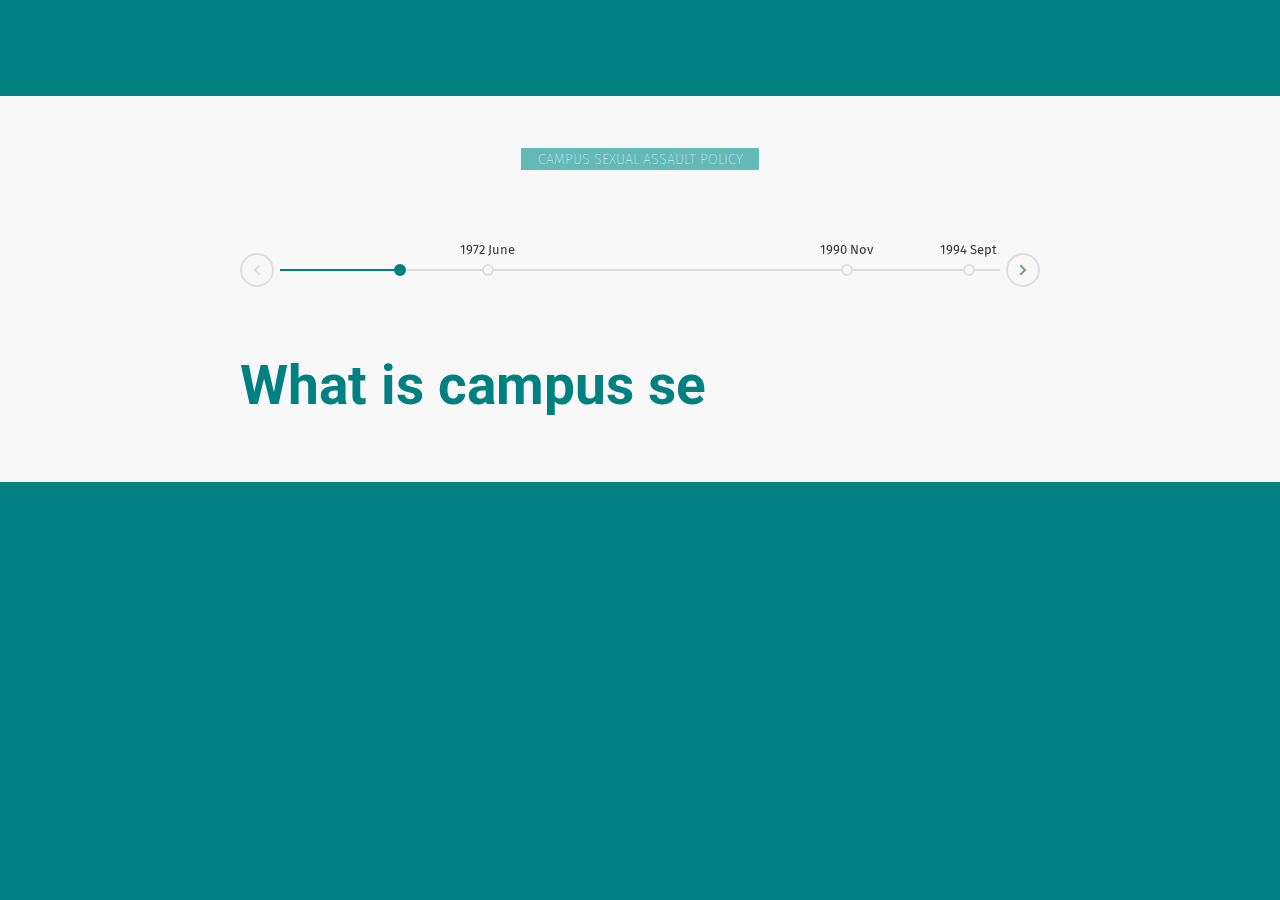
==== index.html @ 4e75dadd "setting up" ====
<!doctype html>
<html lang="en" class="no-js">
<head>
	<title>586 Project 2 Education Slider</title>
	<meta charset="UTF-8">
	<meta name="viewport" content="width=device-width, initial-scale=1">
	<link href='https://fonts.googleapis.com/css?family=Playfair+Display:700,900|Fira+Sans:400,400italic' rel='stylesheet' type='text/css'>
	<script src="http://ajax.googleapis.com/ajax/libs/jquery/1.10.2/jquery.min.js"></script>
	<link href='https://fonts.googleapis.com/css?family=Roboto:400,300,700' rel='stylesheet' type='text/css'>
	<script src="https://ajax.googleapis.com/ajax/libs/jquery/1.11.3/jquery.min.js"></script><!--Bootstrap-->
	<link href="css/bootstrap.min.css" rel="stylesheet"><!--Bootstrap-->
	<link rel="stylesheet" href="css/reset.css"> <!-- CSS reset -->
	<link rel="stylesheet" href="css/style.css"> <!-- Resource style -->
	<script src="js/modernizr.js"></script> <!-- Modernizr -->
</head>

<body>
<div class="strip">
<section class="cd-horizontal-timeline">
	<div class="title-box">
		<h6>Campus Sexual Assault Policy</h6>
	</div>
	<div class="timeline">
		<div class="events-wrapper">
			<div class="events">
				<ol>
					<li><a href="#0" data-date="16/01/2014" class="selected"></a></li>
					<li><a href="#0" data-date="28/01/2014">1972 June</a></li> <!-- Title IX-->
					<li><a href="#0" data-date="01/04/2014">1990 Nov</a></li> <!-- Clery Act-->
					<li><a href="#0" data-date="20/04/2014">1994 Sept</a></li> <!-- Violence Against Women Act-->
					<li><a href="#0" data-date="05/07/2014">2011 Apr</a></li> <!-- Dear Colleague-->
					<li><a href="#0" data-date="30/07/2014">2014 Jan</a></li> <!-- Not Alone Campaign is launched - first white house report -->
					<li><a href="#0" data-date="10/08/2014">2014 Sept</a></li> <!-- US Department of Edu relased list of colleges/univ under investigation-->
					<li><a href="#0" data-date="01/11/2014">2014 Sept</a></li> <!-- Its on Us campaign launched-->
					<li><a href="#0" data-date="10/12/2014">2014 Nov</a></li> <!-- Columbia student begins mattress performance -->
					<li><a href="#0" data-date="19/01/2015">2015 Feb</a></li> <!-- The Hunting Ground is released -->
					<li><a href="#0" data-date="03/03/2015">Test Your Knowledge</a></li> <!-- AAU Survey released-->
				</ol>

				<span class="filling-line" aria-hidden="true"></span>
			</div> <!-- .events -->
		</div> <!-- .events-wrapper -->

		<ul class="cd-timeline-navigation">
			<li><a href="#0" class="prev inactive">Prev</a></li>
			<li><a href="#0" class="next">Next</a></li>
		</ul> <!-- .cd-timeline-navigation -->
	</div> <!-- .timeline -->


<!-- Title Page -->
	<div class="events-content">
		<div class="container">
		<ol>
			<li class="selected" data-date="16/01/2014">
				<h1 class="title"></h1>
			</li>


<!-- Title IX-->
			<li data-date="28/01/2014">
				<div class="row">
				<div class="col-md-12">
				<h3>Prohibiting discrimination</h3>
				<h2>Title IX Signed into Law</h2>
				<em>June 23, 1972</em>
			</div>
			<div class="col-md-7">
				<p>
					Title IX is a section of the Education Amendments of 1972 that says people can not be discriminated against on the basis of sex in any educational program that receives federal funding. Although the law impacted other aspects of women's educational experience, it was not applied to cases of sexual assault until the Dear Colleague letter in 2011.
				</p>
				</div>
				<div class="col-md-5">
				<img class="image1" src="img/boy-girl.gif" style="width:100%;">
				</div>
			</div>
			</li>

<!-- Clery Act-->
			<li data-date="01/04/2014">
				<div class="row">
				<div class="col-md-12">
				<h3>Universities must keep records</h3>
				<h2>Clery Act signed into law</h2>
				<em>November 7, 1990</em>
			</div>
			<div class="col-md-9">
				<p>
					The Clery Act was named for Jeanne Clery, a student who was raped and murdered in her dorm room at Lehigh University in 1986. The Jeanne Clery Disclosure of Campus Security Policy and Campus Crime Statistics Act, otherwise known as the Clery Act, requires all colleges and universities who receive federal financial aid to disclose their crime statistics in an annual report. Also requires the university to maintain a public crime log, provide timely warnings about crimes which pose a serious or ongoing threat to students and employees, and devise an emergency response, notification and testing policy.
				</p>
				</div>
				<div class="col-md-3">
				<img class="image1" src="img/clery.gif" style="width:100%;">
				</div>
			</div>
			</li>

<!-- Violence Against Women Act-->
			<li data-date="20/04/2014">
				<h3>Funding investigations</h3>
				<h2>The Violence Against Women Act signed into law</h2>
				<em>September 12, 1994</em>
				<p>
					The Violence Against Women Act dedicated about $1.6 billion to investigating violent crimes like sexual assault carried out against women. It also took measures to protect victims and created the Office on Violence Against Women within the Department of Justice. It was reauthorized in 2004 and 2013.
				</p>
			</li>

<!-- Dear Colleague-->
			<li data-date="05/07/2014">
				<h3>Students can file complaints against mishandling.</h3>
				<h2>Dear Colleague</h2>
				<em>April 3, 2011</em>
				<p>
					<a href="http://www2.ed.gov/about/offices/list/ocr/letters/colleague-201104.pdf" target="_blank">The Dear Colleague Letter</a> of April 2011 was a letter from the Department of Education's Office for Civil Rights that said
					"The sexual harassment of students, including sexual violence, interferes with students’ right to receive an education free from discrimination and, in the case of sexual violence, is a crime." This allowed students to file Title IX complaints when their cases were not handled properly by their college or university.
				</p>
			</li>

<!-- Not Alone Campaign is launched - first white house report -->
			<li data-date="30/07/2014">
				<h3>First White House report on sexual assault</h3>
				<h2>Not Alone campaign is launched</h2>
				<em>January 22, 2014</em>
				<p>
					As part of the Violence Against Women Reauthorization Act of 2013, the Campus Sexual Violence Elimination Act further clarifies requirements of Title IX and the Clery Act. It outlines the rights of victims to report the crime to police and the guarantee of a fair and quick disciplinary process. It also expanded the definition of sexual violence to include dating violence and stalking, along with sexual assault.
				</p>
			</li>

<!-- US Department of Edu relased list of colleges/univ under investigation-->
			<li data-date="10/08/2014">
				<h3>An expanded definition of sexual assault.</h3>
				<h2>Campus Sexual Violence Elimination Act becomes law</h2>
				<em>March 6, 2013</em>
				<p>
				As part of the Violence Against Women Reauthorization Act of 2013, the Campus Sexual Violence Elimination Act further clarifies requirements of Title IX and the Clery Act. It outlines the rights of victims to report the crime to police and the guarantee of a fair and quick disciplinary process. It also expanded the definition of sexual violence to include dating violence and stalking, along with sexual assault.
				</p>
			</li>

			<!-- <li data-date="15/09/2014">
				<h2>106 colleges under investigation for Title IX violations</h2>
				<em>May 1, 2014</em>
				<p>
					Lorem ipsum dolor sit amet, consectetur adipisicing elit. Illum praesentium officia, fugit recusandae ipsa, quia velit nulla adipisci? Consequuntur aspernatur at, eaque hic repellendus sit dicta consequatur quae, ut harum ipsam molestias maxime non nisi reiciendis eligendi! Doloremque quia pariatur harum ea amet quibusdam quisquam, quae, temporibus dolores porro doloribus.
				</p>
			</li> -->

			<li data-date="01/11/2014">
				<h2>It's On Us campaign is launched</h2>
				<em>November 1st, 2014</em>
				<p>
					Lorem ipsum dolor sit amet, consectetur adipisicing elit. Illum praesentium officia, fugit recusandae ipsa, quia velit nulla adipisci? Consequuntur aspernatur at, eaque hic repellendus sit dicta consequatur quae, ut harum ipsam molestias maxime non nisi reiciendis eligendi! Doloremque quia pariatur harum ea amet quibusdam quisquam, quae, temporibus dolores porro doloribus.
				</p>
			</li>

			<li data-date="10/12/2014">
				<h2>Event title here</h2>
				<em>December 10th, 2014</em>
				<p>
					Lorem ipsum dolor sit amet, consectetur adipisicing elit. Illum praesentium officia, fugit recusandae ipsa, quia velit nulla adipisci? Consequuntur aspernatur at, eaque hic repellendus sit dicta consequatur quae, ut harum ipsam molestias maxime non nisi reiciendis eligendi! Doloremque quia pariatur harum ea amet quibusdam quisquam, quae, temporibus dolores porro doloribus.
				</p>
			</li>

			<li data-date="19/01/2015">
				<h2>Event title here</h2>
				<em>January 19th, 2015</em>
				<p>
					Lorem ipsum dolor sit amet, consectetur adipisicing elit. Illum praesentium officia, fugit recusandae ipsa, quia velit nulla adipisci? Consequuntur aspernatur at, eaque hic repellendus sit dicta consequatur quae, ut harum ipsam molestias maxime non nisi reiciendis eligendi! Doloremque quia pariatur harum ea amet quibusdam quisquam, quae, temporibus dolores porro doloribus.
				</p>
			</li>

			<li data-date="03/03/2015">

				<!-- <h2>Event title here</h2>
				<em>March 3rd, 2015</em>
				<p>
					Lorem ipsum dolor sit amet, consectetur adipisicing elit. Illum praesentium officia, fugit recusandae ipsa, quia velit nulla adipisci? Consequuntur aspernatur at, eaque hic repellendus sit dicta consequatur quae, ut harum ipsam molestias maxime non nisi reiciendis eligendi! Doloremque quia pariatur harum ea amet quibusdam quisquam, quae, temporibus dolores porro doloribus.
				</p> -->
			</li>
		</ol>
	</div>
	</div> <!-- .events-content -->
</section>
</div>

<!-- type plugin below -->


<script>

// $(document).ready(function(){
//   console.info("DOM Ready!");

	$(function(){
	      $(".title").typed({
	        strings: ["What is campus sexual assault?", "Click through history to find out."],
	        typeSpeed: 0,
					showCursor: false
	      });
	  });

// });

</script>

<script src="js/jquery-2.1.4.js"></script>
<script src="js/jquery.mobile.custom.min.js"></script>
<script src="js/main.js"></script> <!-- Resource jQuery -->
<script src="js/typed.js"></script>

<script src="js/bootstrap.min.js"></script>

</body>


</html>
---- css/style.css ----
/* --------------------------------

Primary style

-------------------------------- */
*, *::after, *::before {
  box-sizing: border-box;
}

html {
  font-size: 62.5%;
  background-color: #008080;
}

body {
  font-size: 1.6rem;
  font-family: "Fira Sans", sans-serif;
  color: #383838;
  background-color: #f8f8f8;
}

a {
  color: #008080;
  text-decoration: none;
}

a:hover {
  color: #ffaf35;
  text-decoration: none;
}

/*a:visited {
  text-decoration: none;
  color: #008080;
}*/

a:active {
  text-decoration: none;
  color: #008080;
}



/* --------------------------------

Main Components

-------------------------------- */
/*.strip {
  width: auto;
  height: 30em;
  background-color: white;
}*/

.cd-horizontal-timeline {
  opacity: 0;
  margin: 2em auto;
  padding: 2em;
  -webkit-transition: opacity 0.2s;
  -moz-transition: opacity 0.2s;
  transition: opacity 0.2s;
}
.cd-horizontal-timeline::before {
  /* never visible - this is used in jQuery to check the current MQ */
  content: 'mobile';
  display: none;
}
.cd-horizontal-timeline.loaded {
  /* show the timeline after events position has been set (using JavaScript) */
  opacity: 1;
}
.cd-horizontal-timeline .timeline {
  position: relative;
  height: 100px;
  width: 90%;
  max-width: 800px;
  margin: 0 auto;
}
.cd-horizontal-timeline .events-wrapper {
  position: relative;
  height: 100%;
  margin: 0 40px;
  overflow: hidden;
}
.cd-horizontal-timeline .events-wrapper::after, .cd-horizontal-timeline .events-wrapper::before {
  /* these are used to create a shadow effect at the sides of the timeline */
  content: '';
  position: absolute;
  z-index: 2;
  top: 0;
  height: 100%;
  width: 20px;
}
.cd-horizontal-timeline .events-wrapper::before {
  left: 0;
  /*background-image: -webkit-linear-gradient( left , #f8f8f8, rgba(248, 248, 248, 0));
  background-image: linear-gradient(to right, #f8f8f8, rgba(248, 248, 248, 0));*/
}
.cd-horizontal-timeline .events-wrapper::after {
  right: 0;
  /*background-image: -webkit-linear-gradient( right , #f8f8f8, rgba(248, 248, 248, 0));
  background-image: linear-gradient(to left, #f8f8f8, rgba(248, 248, 248, 0));*/
}
.cd-horizontal-timeline .events {
  /* this is the grey line/timeline */
  position: absolute;
  z-index: 1;
  left: 0;
  top: 49px;
  height: 2px;
  /* width will be set using JavaScript */
  background: #dfdfdf;
  -webkit-transition: -webkit-transform 0.4s;
  -moz-transition: -moz-transform 0.4s;
  transition: transform 0.4s;
}
.cd-horizontal-timeline .filling-line {
  /* this is used to create the green line filling the timeline */
  position: absolute;
  z-index: 1;
  left: 0;
  top: 0;
  height: 100%;
  width: 100%;
  background-color: #008080;
  -webkit-transform: scaleX(0);
  -moz-transform: scaleX(0);
  -ms-transform: scaleX(0);
  -o-transform: scaleX(0);
  transform: scaleX(0);
  -webkit-transform-origin: left center;
  -moz-transform-origin: left center;
  -ms-transform-origin: left center;
  -o-transform-origin: left center;
  transform-origin: left center;
  -webkit-transition: -webkit-transform 0.3s;
  -moz-transition: -moz-transform 0.3s;
  transition: transform 0.3s;
}
.cd-horizontal-timeline .events a {
  position: absolute;
  bottom: 0;
  z-index: 2;
  text-align: center;
  font-size: 1.3rem;
  padding-bottom: 15px;
  color: #383838;
  /* fix bug on Safari - text flickering while timeline translates */
  -webkit-transform: translateZ(0);
  -moz-transform: translateZ(0);
  -ms-transform: translateZ(0);
  -o-transform: translateZ(0);
  transform: translateZ(0);
}
.cd-horizontal-timeline .events a::after {
  /* this is used to create the event spot */
  content: '';
  position: absolute;
  left: 50%;
  right: auto;
  -webkit-transform: translateX(-50%);
  -moz-transform: translateX(-50%);
  -ms-transform: translateX(-50%);
  -o-transform: translateX(-50%);
  transform: translateX(-50%);
  bottom: -5px;
  height: 12px;
  width: 12px;
  border-radius: 50%;
  border: 2px solid #dfdfdf;
  background-color: #f8f8f8;
  -webkit-transition: background-color 0.3s, border-color 0.3s;
  -moz-transition: background-color 0.3s, border-color 0.3s;
  transition: background-color 0.3s, border-color 0.3s;
}
.no-touch .cd-horizontal-timeline .events a:hover::after {
  background-color: #008080;
  border-color: #008080;
}
.cd-horizontal-timeline .events a.selected {
  pointer-events: none;
}
.cd-horizontal-timeline .events a.selected::after {
  background-color: #008080;
  border-color: #008080;
}
.cd-horizontal-timeline .events a.older-event::after {
  border-color: #008080;
}
@media only screen and (min-width: 1100px) {
  .cd-horizontal-timeline {
    margin: 6em auto;
  }
  .cd-horizontal-timeline::before {
    /* never visible - this is used in jQuery to check the current MQ */
    content: 'desktop';
  }
}

.cd-timeline-navigation a {
  /* these are the left/right arrows to navigate the timeline */
  position: absolute;
  z-index: 1;
  top: 50%;
  bottom: auto;
  -webkit-transform: translateY(-50%);
  -moz-transform: translateY(-50%);
  -ms-transform: translateY(-50%);
  -o-transform: translateY(-50%);
  transform: translateY(-50%);
  height: 34px;
  width: 34px;
  border-radius: 50%;
  border: 2px solid #dfdfdf;
  /* replace text with an icon */
  overflow: hidden;
  color: transparent;
  text-indent: 100%;
  white-space: nowrap;
  -webkit-transition: border-color 0.3s;
  -moz-transition: border-color 0.3s;
  transition: border-color 0.3s;
}
.cd-timeline-navigation a::after {
  /* arrow icon */
  content: '';
  position: absolute;
  height: 16px;
  width: 16px;
  left: 50%;
  top: 50%;
  bottom: auto;
  right: auto;
  -webkit-transform: translateX(-50%) translateY(-50%);
  -moz-transform: translateX(-50%) translateY(-50%);
  -ms-transform: translateX(-50%) translateY(-50%);
  -o-transform: translateX(-50%) translateY(-50%);
  transform: translateX(-50%) translateY(-50%);
  background: url(../img/cd-arrow.svg) no-repeat 0 0;
}
.cd-timeline-navigation a.prev {
  left: 0;
  -webkit-transform: translateY(-50%) rotate(180deg);
  -moz-transform: translateY(-50%) rotate(180deg);
  -ms-transform: translateY(-50%) rotate(180deg);
  -o-transform: translateY(-50%) rotate(180deg);
  transform: translateY(-50%) rotate(180deg);
}
.cd-timeline-navigation a.next {
  right: 0;
}
.no-touch .cd-timeline-navigation a:hover {
  border-color: #008080;
}
.cd-timeline-navigation a.inactive {
  cursor: not-allowed;
}
.cd-timeline-navigation a.inactive::after {
  background-position: 0 -16px;
}
.no-touch .cd-timeline-navigation a.inactive:hover {
  border-color: #dfdfdf;
}

.cd-horizontal-timeline .events-content {
  position: relative;
  width: 100%;
  margin: 2em 0;
  overflow: hidden;
  -webkit-transition: height 0.4s;
  -moz-transition: height 0.4s;
  transition: height 0.4s;
}
.cd-horizontal-timeline .events-content li {
  position: absolute;
  z-index: 1;
  width: 100%;
  left: 0;
  top: 0;
  -webkit-transform: translateX(-100%);
  -moz-transform: translateX(-100%);
  -ms-transform: translateX(-100%);
  -o-transform: translateX(-100%);
  transform: translateX(-100%);
  padding: 0;
  opacity: 0;
  -webkit-animation-duration: 0.4s;
  -moz-animation-duration: 0.4s;
  animation-duration: 0.4s;
  -webkit-animation-timing-function: ease-in-out;
  -moz-animation-timing-function: ease-in-out;
  animation-timing-function: ease-in-out;
}
.cd-horizontal-timeline .events-content li.selected {
  /* visible event content */
  position: relative;
  z-index: 2;
  opacity: 1;
  -webkit-transform: translateX(0);
  -moz-transform: translateX(0);
  -ms-transform: translateX(0);
  -o-transform: translateX(0);
  transform: translateX(0);
}
.cd-horizontal-timeline .events-content li.enter-right, .cd-horizontal-timeline .events-content li.leave-right {
  -webkit-animation-name: cd-enter-right;
  -moz-animation-name: cd-enter-right;
  animation-name: cd-enter-right;
}
.cd-horizontal-timeline .events-content li.enter-left, .cd-horizontal-timeline .events-content li.leave-left {
  -webkit-animation-name: cd-enter-left;
  -moz-animation-name: cd-enter-left;
  animation-name: cd-enter-left;
}
.cd-horizontal-timeline .events-content li.leave-right, .cd-horizontal-timeline .events-content li.leave-left {
  -webkit-animation-direction: reverse;
  -moz-animation-direction: reverse;
  animation-direction: reverse;
}
.cd-horizontal-timeline .events-content li > * {
  max-width: 800px;
  margin: 0 auto;
}
.cd-horizontal-timeline .events-content h2 {
  font-weight: bold;
  font-size: 2.6rem;
  font-family: "Roboto", sans-serif;
  font-weight: 700;
  line-height: 1.2;
  color: #008080;
}
.cd-horizontal-timeline .events-content em {
  display: block;
  font-style: italic;
  margin: 10px auto;
}

.cd-horizontal-timeline .events-content h3 {
    display: block;
    font-style: normal;
    margin: 10px auto;
    font-size: 26px;
    font-weight: normal;;
    color: #ffaf35;
}

.cd-horizontal-timeline .events-content h1 {
  font-weight: bold;
  font-size: 3rem;
  font-family: "Roboto", sans-serif;
  font-weight: 700;
  line-height: 1.2;
  color: #008080;
}

/*.cd-horizontal-timeline .events-content em::before {
  content: '- ';
}*/
.cd-horizontal-timeline .events-content p {
  font-size: 1.4rem;
  color: #959595;
}
.cd-horizontal-timeline .events-content em, .cd-horizontal-timeline .events-content p {
  line-height: 1.6;
}
@media only screen and (min-width: 768px) {
  .cd-horizontal-timeline .events-content h2 {
    font-size: 6rem;
  }
  .cd-horizontal-timeline .events-content em {
    font-size: 2rem;
  }
  .cd-horizontal-timeline .events-content p {
    font-size: 1.8rem;
  }
  .cd-horizontal-timeline .events-content h1 {
      font-size: 5.5rem;
  }
}

.cd-horizontal-timeline .events-content li .image1 {
margin-top: 5px;
}
/*
@media only screen and (min-width: 768px) {
  .cd-horizontal-timeline .events-content .container li > .image1 {
    width: 30%;
  }
}*/


@-webkit-keyframes cd-enter-right {
  0% {
    opacity: 0;
    -webkit-transform: translateX(100%);
  }
  100% {
    opacity: 1;
    -webkit-transform: translateX(0%);
  }
}
@-moz-keyframes cd-enter-right {
  0% {
    opacity: 0;
    -moz-transform: translateX(100%);
  }
  100% {
    opacity: 1;
    -moz-transform: translateX(0%);
  }
}
@keyframes cd-enter-right {
  0% {
    opacity: 0;
    -webkit-transform: translateX(100%);
    -moz-transform: translateX(100%);
    -ms-transform: translateX(100%);
    -o-transform: translateX(100%);
    transform: translateX(100%);
  }
  100% {
    opacity: 1;
    -webkit-transform: translateX(0%);
    -moz-transform: translateX(0%);
    -ms-transform: translateX(0%);
    -o-transform: translateX(0%);
    transform: translateX(0%);
  }
}
@-webkit-keyframes cd-enter-left {
  0% {
    opacity: 0;
    -webkit-transform: translateX(-100%);
  }
  100% {
    opacity: 1;
    -webkit-transform: translateX(0%);
  }
}
@-moz-keyframes cd-enter-left {
  0% {
    opacity: 0;
    -moz-transform: translateX(-100%);
  }
  100% {
    opacity: 1;
    -moz-transform: translateX(0%);
  }
}
@keyframes cd-enter-left {
  0% {
    opacity: 0;
    -webkit-transform: translateX(-100%);
    -moz-transform: translateX(-100%);
    -ms-transform: translateX(-100%);
    -o-transform: translateX(-100%);
    transform: translateX(-100%);
  }
  100% {
    opacity: 1;
    -webkit-transform: translateX(0%);
    -moz-transform: translateX(0%);
    -ms-transform: translateX(0%);
    -o-transform: translateX(0%);
    transform: translateX(0%);
  }
}

.cd-horizontal-timeline .title-box h6 {
  background-color: #63bab8;
  width: 17em;
  color: white;
  margin: auto;
  margin-bottom: 50px;
  margin-top: 20px;
  padding: 3px;
  padding-top: 5px;
  text-transform: uppercase;
  font-size: 14px;
  text-align: center;
  font-weight: lighter;
}


/*This is the quiz!!*********************************/

.possible_answer  {
    padding: .75em;
}

.possible_answer:hover {
	background: rgba(254, 231, 88, 1);
	cursor: pointer;
    font-weight: bold;
}

.correct-answer, .wrong-answer {
	opacity: .75;
	cursor: pointer;
}

.wrong-answer {
	background: #FF8362;
}

.correct-answer {
    background: #62DA97;
}

.selected {
    opacity: 1;
}

.selected:hover, .correct-answer:hover, .wrong-answer:hover {
	opacity: 1;
}

.how_you_did {
	text-align: center;
	padding: 1em;
	background-color: rgb(254, 231, 88);
	font-weight: bold;
	font-size: 1.25em;
	-webkit-box-shadow: 0px 7px 5px rgba(50, 50, 50, 0.65);
	-moz-box-shadow:    0px 7px 5px rgba(50, 50, 50, 0.65);
	box-shadow:         0px 7px 5px rgba(50, 50, 50, 0.65);
}

/*multimedia styling*/

img, .youtube {
	margin-bottom: 1em;
	min-height: 200px;
	max-height: 200px;
}

.possible_answer img {
	max-height: 24em;
}

.question img, .revealed_answer img, .selected img, .correct-answer img, .wrong-answer img {
    max-height: 24em;
    display: block;
}

.videoembed {
    position: relative;
    padding-bottom: 56.25%;
    padding-top: 30px;
    height: 0;
    overflow: hidden;
}

.videoembed iframe, .videoembed object, .videoembed embed {
    position: absolute;
    top: 0;
    left: 0;
    height: 100%;
    width: 100%;
}
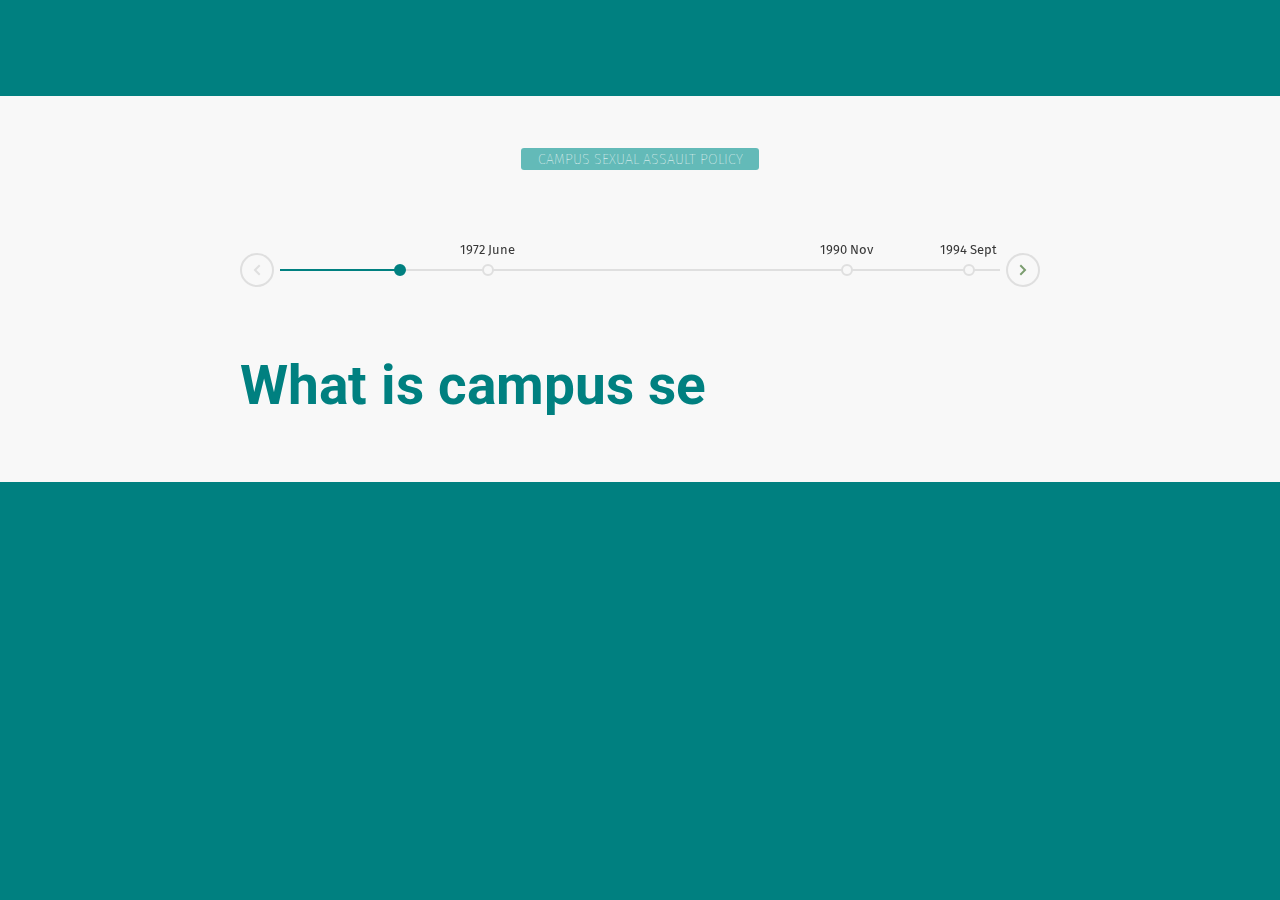
==== commit d9ec5d43: "another update" ====
--- a/index.html
+++ b/index.html
@@ -29,12 +29,14 @@
 					<li><a href="#0" data-date="01/04/2014">1990 Nov</a></li> <!-- Clery Act-->
 					<li><a href="#0" data-date="20/04/2014">1994 Sept</a></li> <!-- Violence Against Women Act-->
 					<li><a href="#0" data-date="05/07/2014">2011 Apr</a></li> <!-- Dear Colleague-->
-					<li><a href="#0" data-date="30/07/2014">2014 Jan</a></li> <!-- Not Alone Campaign is launched - first white house report -->
-					<li><a href="#0" data-date="10/08/2014">2014 Sept</a></li> <!-- US Department of Edu relased list of colleges/univ under investigation-->
-					<li><a href="#0" data-date="01/11/2014">2014 Sept</a></li> <!-- Its on Us campaign launched-->
-					<li><a href="#0" data-date="10/12/2014">2014 Nov</a></li> <!-- Columbia student begins mattress performance -->
-					<li><a href="#0" data-date="19/01/2015">2015 Feb</a></li> <!-- The Hunting Ground is released -->
-					<li><a href="#0" data-date="03/03/2015">Test Your Knowledge</a></li> <!-- AAU Survey released-->
+					<li><a href="#0" data-date="30/08/2014">2013 Mar</a></li> <!-- re-defining sexual assault -->
+					<li><a href="#0" data-date="1/10/2014">2014 Mar</a></li> <!-- Not Alone Campaign is launched - first white house report -->
+					<li><a href="#0" data-date="25/10/2014">2014 Sept</a></li> <!-- US Department of Edu relased list of colleges/univ under investigation-->
+					<li><a href="#0" data-date="5/11/2014">2014 Nov</a></li>	<!-- Its on Us campaign launched-->
+					<li><a href="#0" data-date="10/12/2014">2015 Sept</a></li> <!-- AAU Survey released-->
+					<li><a href="#0" data-date="30/01/2015">Quiz</a></li>
+					<!--The Hunting Ground is released -->
+					<!-- Columbia student begins mattress performance -->
 				</ol>
 
 				<span class="filling-line" aria-hidden="true"></span>
@@ -59,123 +61,135 @@
 
 <!-- Title IX-->
 			<li data-date="28/01/2014">
-				<div class="row">
-				<div class="col-md-12">
-				<h3>Prohibiting discrimination</h3>
-				<h2>Title IX Signed into Law</h2>
-				<em>June 23, 1972</em>
-			</div>
-			<div class="col-md-7">
-				<p>
-					Title IX is a section of the Education Amendments of 1972 that says people can not be discriminated against on the basis of sex in any educational program that receives federal funding. Although the law impacted other aspects of women's educational experience, it was not applied to cases of sexual assault until the Dear Colleague letter in 2011.
-				</p>
-				</div>
-				<div class="col-md-5">
-				<img class="image1" src="img/boy-girl.gif" style="width:100%;">
-				</div>
+			<div class="row">
+						<div class="col-md-8">
+								<h3>Prohibiting discrimination</h3>
+								<h2>Title IX Signed into Law</h2>
+								<em>June 23, 1972</em>
+								<p>
+									Title IX is a section of the Education Amendments of 1972 that says people can not be discriminated against on the basis of sex in any educational program that receives federal funding. Although the law impacted other aspects of women's educational experience, it was not applied to cases of sexual assault until the Dear Colleague letter in 2011.
+								</p>
+						</div>
+						<div class="col-md-4">
+								<img class="image1" src="img/boy-girl.gif" style="width:80%; align: center;">
+						</div>
 			</div>
 			</li>
 
 <!-- Clery Act-->
 			<li data-date="01/04/2014">
-				<div class="row">
-				<div class="col-md-12">
-				<h3>Universities must keep records</h3>
-				<h2>Clery Act signed into law</h2>
-				<em>November 7, 1990</em>
-			</div>
-			<div class="col-md-9">
-				<p>
-					The Clery Act was named for Jeanne Clery, a student who was raped and murdered in her dorm room at Lehigh University in 1986. The Jeanne Clery Disclosure of Campus Security Policy and Campus Crime Statistics Act, otherwise known as the Clery Act, requires all colleges and universities who receive federal financial aid to disclose their crime statistics in an annual report. Also requires the university to maintain a public crime log, provide timely warnings about crimes which pose a serious or ongoing threat to students and employees, and devise an emergency response, notification and testing policy.
-				</p>
+			<div class="row">
+				<div class="col-md-9">
+						<h3>Universities must keep records</h3>
+						<h2>Clery Act signed into law</h2>
+						<em>November 7, 1990</em>
+						<p>
+							The Clery Act was named for Jeanne Clery, a student who was raped and murdered in her dorm room at Lehigh University in 1986. The Jeanne Clery Disclosure of Campus Security Policy and Campus Crime Statistics Act, otherwise known as the Clery Act, requires all colleges and universities who receive federal financial aid to disclose their crime statistics in an annual report. Also requires the university to maintain a public crime log, provide timely warnings about crimes which pose a serious or ongoing threat to students and employees, and devise an emergency response, notification and testing policy.
+						</p>
 				</div>
 				<div class="col-md-3">
-				<img class="image1" src="img/clery.gif" style="width:100%;">
+						<img class="image1" src="img/clery.gif" style="width:85%;">
 				</div>
 			</div>
 			</li>
 
 <!-- Violence Against Women Act-->
 			<li data-date="20/04/2014">
-				<h3>Funding investigations</h3>
-				<h2>The Violence Against Women Act signed into law</h2>
-				<em>September 12, 1994</em>
-				<p>
-					The Violence Against Women Act dedicated about $1.6 billion to investigating violent crimes like sexual assault carried out against women. It also took measures to protect victims and created the Office on Violence Against Women within the Department of Justice. It was reauthorized in 2004 and 2013.
-				</p>
+				<div class="row">
+				<div class="col-md-9">
+						<h3>Funding investigations</h3>
+						<h2>The Violence Against Women Act signed into law</h2>
+						<em>September 12, 1994</em>
+						<p>
+							The Violence Against Women Act dedicated about $1.6 billion to investigating violent crimes like sexual assault carried out against women. It was the first major law to help government agencies and victim advocates work together to fight domestic violence, sexual assault, and other types of violence against women. It took measures to protect victims and created the Office on Violence Against Women within the Department of Justice.
+						</p>
+				</div>
+				<div class="col-md-3">
+							<img class="image1" src="img/fist.gif" style="width:70%;">
+				</div>
+				</div>
 			</li>
 
 <!-- Dear Colleague-->
 			<li data-date="05/07/2014">
-				<h3>Students can file complaints against mishandling.</h3>
-				<h2>Dear Colleague</h2>
-				<em>April 3, 2011</em>
-				<p>
-					<a href="http://www2.ed.gov/about/offices/list/ocr/letters/colleague-201104.pdf" target="_blank">The Dear Colleague Letter</a> of April 2011 was a letter from the Department of Education's Office for Civil Rights that said
-					"The sexual harassment of students, including sexual violence, interferes with students’ right to receive an education free from discrimination and, in the case of sexual violence, is a crime." This allowed students to file Title IX complaints when their cases were not handled properly by their college or university.
+				<div class="row">
+				<div class="col-md-8">
+						<h3>Students can file complaints against mishandling</h3>
+						<h2>Dear Colleague</h2>
+						<em>April 3, 2011</em>
+						<p>
+							<a href="http://www2.ed.gov/about/offices/list/ocr/letters/colleague-201104.pdf" target="_blank">The Dear Colleague Letter</a> of April 2011 was a letter from the Department of Education's Office for Civil Rights. The letter was a demand that colleges and universities adopt the lower burden of proof or risk federal investigation and potential loss of federal funding. This allowed students to file Title IX complaints when their cases were not handled properly by their college or university.
+						</p>
+				</div>
+				<div class="col-md-4">
+							<img class="image1" src="img/folder.gif" style="width:90%;">
+				</div>
+				</div>
+			</li>
+
+<!-- re-defining sexual assault -->
+			<li data-date="30/08/2014">
+				<h3>An expanded definition of sexual assault</h3>
+				<h2>Campus Sexual Violence Elimination Act becomes law</h2>
+				<em>March 6, 2013</em>
+				<p>
+				As part of the Violence Against Women Reauthorization Act of 2013, the Campus Sexual Violence Elimination Act further clarifies requirements of Title IX and the Clery Act. It outlines the rights of victims to report the crime to police and the guarantee of a fair and quick disciplinary process. It also expanded the definition of sexual violence to include dating violence and stalking, along with sexual assault.
 				</p>
 			</li>
 
 <!-- Not Alone Campaign is launched - first white house report -->
-			<li data-date="30/07/2014">
+			<li data-date="1/10/2014">
 				<h3>First White House report on sexual assault</h3>
 				<h2>Not Alone campaign is launched</h2>
 				<em>January 22, 2014</em>
 				<p>
-					As part of the Violence Against Women Reauthorization Act of 2013, the Campus Sexual Violence Elimination Act further clarifies requirements of Title IX and the Clery Act. It outlines the rights of victims to report the crime to police and the guarantee of a fair and quick disciplinary process. It also expanded the definition of sexual violence to include dating violence and stalking, along with sexual assault.
+					The White House Task Force to Protect Students from Sexual Assault was established in January to address sexual assault in schools. The force issued its <a href="https://d28htnjz2elwuj.cloudfront.net/wp-content/uploads/2014/04/%2522Not-Alone%2522-Report-by-White-House-TAsk-Force-to-Protect-Students-from-Sexual-Assault.pdf">first report</a> in April titled "Not Alone". The <a href="https://www.notalone.gov/">Not Alone</a> campaign was launched in connection with the report. The report included a set of recommendations and best practices for student and administrative bodies. Since the launch, thousands of people have shared their stories and ideas about how best to eliminate sexual assault in schools.
 				</p>
 			</li>
 
 <!-- US Department of Edu relased list of colleges/univ under investigation-->
-			<li data-date="10/08/2014">
-				<h3>An expanded definition of sexual assault.</h3>
-				<h2>Campus Sexual Violence Elimination Act becomes law</h2>
-				<em>March 6, 2013</em>
-				<p>
-				As part of the Violence Against Women Reauthorization Act of 2013, the Campus Sexual Violence Elimination Act further clarifies requirements of Title IX and the Clery Act. It outlines the rights of victims to report the crime to police and the guarantee of a fair and quick disciplinary process. It also expanded the definition of sexual violence to include dating violence and stalking, along with sexual assault.
-				</p>
-			</li>
-
-			<!-- <li data-date="15/09/2014">
-				<h2>106 colleges under investigation for Title IX violations</h2>
+			<li data-date="25/10/2014">
+				<h3>National investigation</h3>
+				<h2>55 colleges under investigation for Title IX violations</h2>
 				<em>May 1, 2014</em>
 				<p>
-					Lorem ipsum dolor sit amet, consectetur adipisicing elit. Illum praesentium officia, fugit recusandae ipsa, quia velit nulla adipisci? Consequuntur aspernatur at, eaque hic repellendus sit dicta consequatur quae, ut harum ipsam molestias maxime non nisi reiciendis eligendi! Doloremque quia pariatur harum ea amet quibusdam quisquam, quae, temporibus dolores porro doloribus.
-				</p>
-			</li> -->
-
-			<li data-date="01/11/2014">
-				<h2>It's On Us campaign is launched</h2>
-				<em>November 1st, 2014</em>
-				<p>
-					Lorem ipsum dolor sit amet, consectetur adipisicing elit. Illum praesentium officia, fugit recusandae ipsa, quia velit nulla adipisci? Consequuntur aspernatur at, eaque hic repellendus sit dicta consequatur quae, ut harum ipsam molestias maxime non nisi reiciendis eligendi! Doloremque quia pariatur harum ea amet quibusdam quisquam, quae, temporibus dolores porro doloribus.
-				</p>
+					The Department of Education released <a href="http://www.ed.gov/news/press-releases/us-department-education-releases-list-higher-education-institutions-open-title-ix-sexual-violence-investigations">a list</a> of 55 colleges and universities under investigation for possible Title IX violations for mishandling sexual-assault cases. By April, that number had grown to 106 colleges and universities. The goal of the Title IX investigation is to ensure that the campus is in compliance with federal law, which demands that students are not denied the ability to participate fully in educational and other opportunities due to sex.
+				</p>
+			</li>
+
+			<li data-date="5/11/2014">
+				<div class="row">
+						<div class="col-md-8">
+						<h3>Creating bystander intervention</h3>
+						<h2>It's On Us campaign is launched</h2>
+						<em>September 19, 2014</em>
+						<p>
+							Following the launch of the Task Force "Not Alone" report, President Obama launched the "It's On Us" initiative to end sexual assault on campus through bystander intervention. The campaign focuses on public awarness and education.
+						</p>
+						</div>
+					<div class="col-md-4">
+								<img class="image1" src="img/hands.gif" style="width:90%;">
+					</div>
+			</div>
 			</li>
 
 			<li data-date="10/12/2014">
-				<h2>Event title here</h2>
-				<em>December 10th, 2014</em>
-				<p>
-					Lorem ipsum dolor sit amet, consectetur adipisicing elit. Illum praesentium officia, fugit recusandae ipsa, quia velit nulla adipisci? Consequuntur aspernatur at, eaque hic repellendus sit dicta consequatur quae, ut harum ipsam molestias maxime non nisi reiciendis eligendi! Doloremque quia pariatur harum ea amet quibusdam quisquam, quae, temporibus dolores porro doloribus.
-				</p>
-			</li>
-
-			<li data-date="19/01/2015">
-				<h2>Event title here</h2>
+				<h3>1 in 5 undergraduate women</h3>
+				<h2>AAU releases sexual assault survey results</h2>
 				<em>January 19th, 2015</em>
 				<p>
-					Lorem ipsum dolor sit amet, consectetur adipisicing elit. Illum praesentium officia, fugit recusandae ipsa, quia velit nulla adipisci? Consequuntur aspernatur at, eaque hic repellendus sit dicta consequatur quae, ut harum ipsam molestias maxime non nisi reiciendis eligendi! Doloremque quia pariatur harum ea amet quibusdam quisquam, quae, temporibus dolores porro doloribus.
-				</p>
-			</li>
-
-			<li data-date="03/03/2015">
-
-				<!-- <h2>Event title here</h2>
-				<em>March 3rd, 2015</em>
-				<p>
-					Lorem ipsum dolor sit amet, consectetur adipisicing elit. Illum praesentium officia, fugit recusandae ipsa, quia velit nulla adipisci? Consequuntur aspernatur at, eaque hic repellendus sit dicta consequatur quae, ut harum ipsam molestias maxime non nisi reiciendis eligendi! Doloremque quia pariatur harum ea amet quibusdam quisquam, quae, temporibus dolores porro doloribus.
-				</p> -->
-			</li>
+					In April and May of 2014, the Association of American Universities surveyed students at 27 universities about their experiences with sexual assault and sexual misconduct, drawing responses from more than 150,000 students. The Campus Survey on Sexual Assault and Sexual Misconduct identified the problem of sexual assault on college campuses after the DOE released the list of colleges under investigation and the release of Not Alone. Results data found that about 12 percent of student respondents have experienced sexual contact without consent by physical force.
+				</p>
+			</li>
+
+			<li data-date="30/01/2015">
+
+				<h2 style="text-align:center; margin-bottom:30px;">Test your knowledge</h2>
+				<!-- <a class"btn" href"quiz.html">Take the quiz.</a>
+				<button type="button" class="btn"></button> -->
+				<a class="btn" href="quiz.html" role="button" target="_blank">Take the quiz</a>
+			</li>
+
 		</ol>
 	</div>
 	</div> <!-- .events-content -->
--- a/css/style.css
+++ b/css/style.css
@@ -323,7 +323,7 @@
 }
 .cd-horizontal-timeline .events-content h2 {
   font-weight: bold;
-  font-size: 2.6rem;
+  font-size: 2.2rem;
   font-family: "Roboto", sans-serif;
   font-weight: 700;
   line-height: 1.2;
@@ -339,7 +339,7 @@
     display: block;
     font-style: normal;
     margin: 10px auto;
-    font-size: 26px;
+    font-size: 2rem;
     font-weight: normal;;
     color: #ffaf35;
 }
@@ -357,7 +357,7 @@
   content: '- ';
 }*/
 .cd-horizontal-timeline .events-content p {
-  font-size: 1.4rem;
+  font-size: 14px;
   color: #959595;
 }
 .cd-horizontal-timeline .events-content em, .cd-horizontal-timeline .events-content p {
@@ -365,13 +365,13 @@
 }
 @media only screen and (min-width: 768px) {
   .cd-horizontal-timeline .events-content h2 {
-    font-size: 6rem;
+    font-size: 4.5rem;
   }
   .cd-horizontal-timeline .events-content em {
     font-size: 2rem;
   }
   .cd-horizontal-timeline .events-content p {
-    font-size: 1.8rem;
+    font-size: 1.5rem;
   }
   .cd-horizontal-timeline .events-content h1 {
       font-size: 5.5rem;
@@ -379,8 +379,13 @@
 }
 
 .cd-horizontal-timeline .events-content li .image1 {
-margin-top: 5px;
-}
+margin-top: 8px;
+}
+
+col-md-7 {
+padding: 5px;
+}
+
 /*
 @media only screen and (min-width: 768px) {
   .cd-horizontal-timeline .events-content .container li > .image1 {
@@ -479,32 +484,60 @@
   font-size: 14px;
   text-align: center;
   font-weight: lighter;
+  display: block;
+  border-radius: 3px;
 }
 
 
 /*This is the quiz!!*********************************/
+
+.btn {
+  background: #008080;
+  background-image: -webkit-linear-gradient(top, #008080, #008080);
+  background-image: -moz-linear-gradient(top, #008080, #008080);
+  background-image: -ms-linear-gradient(top, #008080, #008080);
+  background-image: -o-linear-gradient(top, #008080, #008080);
+  background-image: linear-gradient(to bottom, #008080, #008080);
+  -webkit-border-radius: 4;
+  -moz-border-radius: 4;
+  border-radius: 4px;
+  font-family: "Roboto";
+  color: #ffffff;
+  font-size: 16px;
+  padding: 10px 20px 10px 20px;
+  text-decoration: none;
+  text-transform: uppercase;
+  margin: auto;
+  display: block;
+  width: 60%;
+}
+
+/*.btn:hover {
+  background: #ffae35;
+  text-decoration: none;
+}
 
 .possible_answer  {
     padding: .75em;
-}
-
-.possible_answer:hover {
-	background: rgba(254, 231, 88, 1);
+}*/
+
+/*.possible_answer:hover {
+	background: #ffaf35;
 	cursor: pointer;
     font-weight: bold;
-}
-
-.correct-answer, .wrong-answer {
+}*/
+
+/*.correct-answer, .wrong-answer {
 	opacity: .75;
 	cursor: pointer;
-}
-
-.wrong-answer {
-	background: #FF8362;
+}*/
+
+/*.wrong-answer {
+	background: #ffaf35;
 }
 
 .correct-answer {
-    background: #62DA97;
+    background: #63bab8;
 }
 
 .selected {
@@ -513,48 +546,15 @@
 
 .selected:hover, .correct-answer:hover, .wrong-answer:hover {
 	opacity: 1;
-}
-
-.how_you_did {
+}*/
+
+/*.how_you_did {
 	text-align: center;
 	padding: 1em;
-	background-color: rgb(254, 231, 88);
+	background-color: #ffd092;
 	font-weight: bold;
 	font-size: 1.25em;
-	-webkit-box-shadow: 0px 7px 5px rgba(50, 50, 50, 0.65);
+	/*-webkit-box-shadow: 0px 7px 5px rgba(50, 50, 50, 0.65);
 	-moz-box-shadow:    0px 7px 5px rgba(50, 50, 50, 0.65);
-	box-shadow:         0px 7px 5px rgba(50, 50, 50, 0.65);
-}
-
-/*multimedia styling*/
-
-img, .youtube {
-	margin-bottom: 1em;
-	min-height: 200px;
-	max-height: 200px;
-}
-
-.possible_answer img {
-	max-height: 24em;
-}
-
-.question img, .revealed_answer img, .selected img, .correct-answer img, .wrong-answer img {
-    max-height: 24em;
-    display: block;
-}
-
-.videoembed {
-    position: relative;
-    padding-bottom: 56.25%;
-    padding-top: 30px;
-    height: 0;
-    overflow: hidden;
-}
-
-.videoembed iframe, .videoembed object, .videoembed embed {
-    position: absolute;
-    top: 0;
-    left: 0;
-    height: 100%;
-    width: 100%;
-}
+	box-shadow:         0px 7px 5px rgba(50, 50, 50, 0.65);*/
+}
